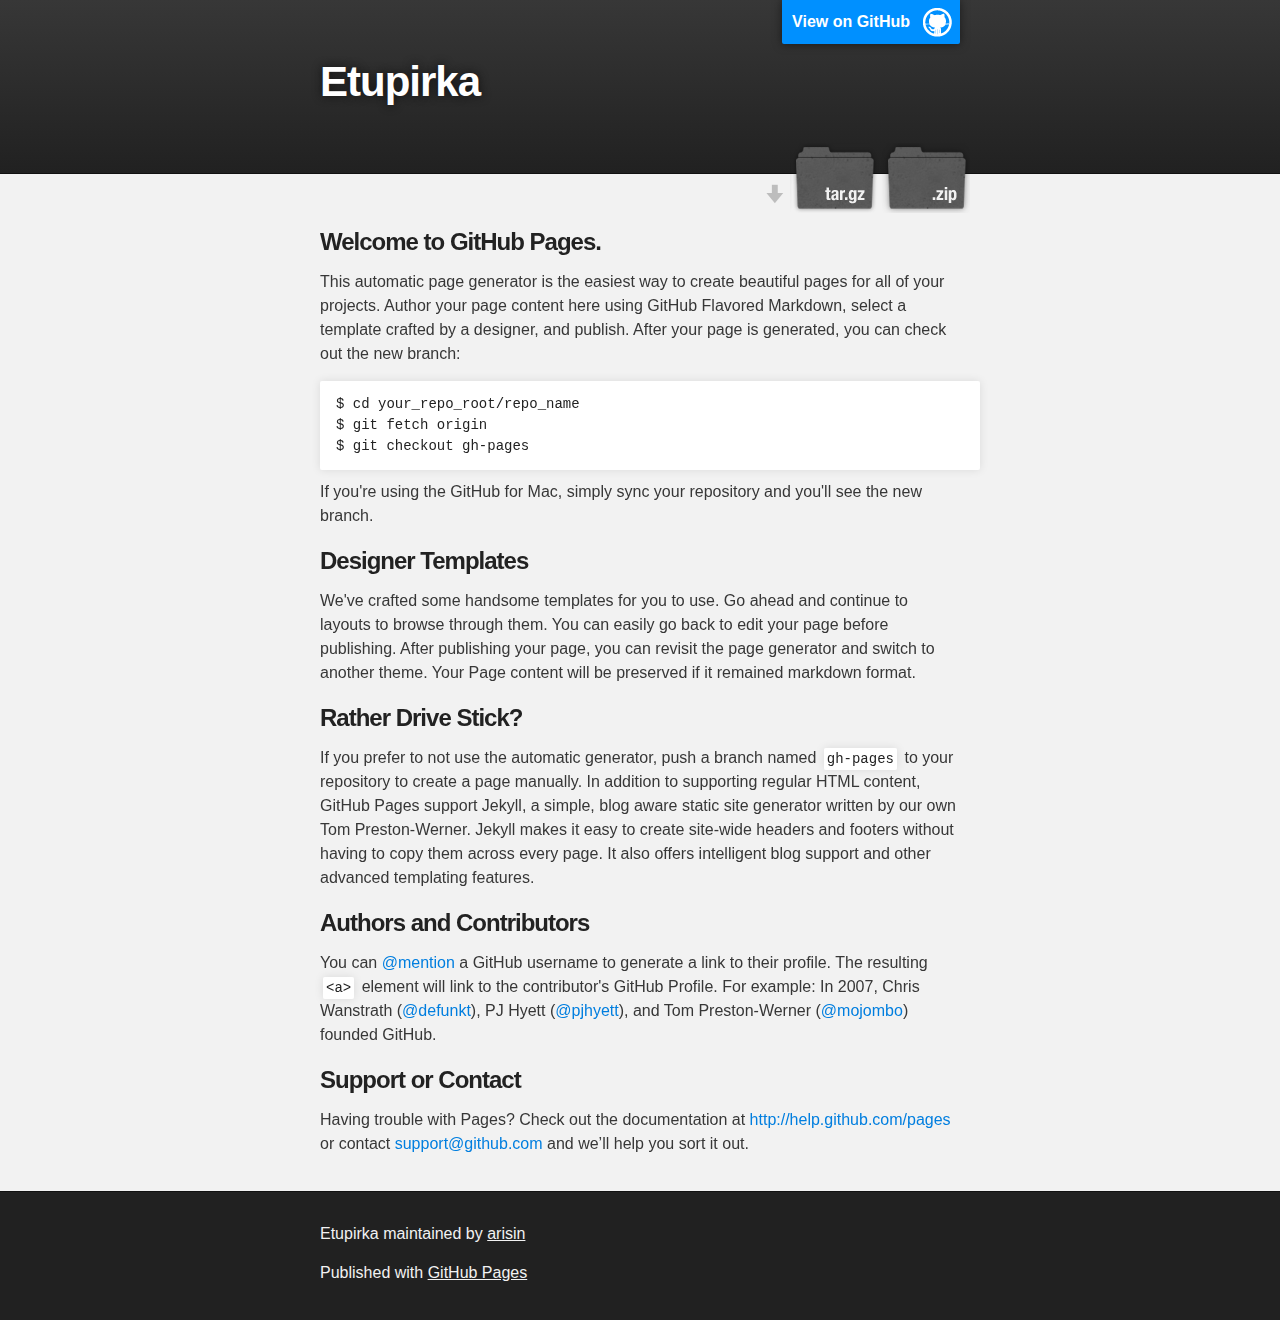
==== index.html @ 3eb8463f "Create gh-pages branch via GitHub" ====
<!DOCTYPE html>
<html>

  <head>
    <meta charset='utf-8' />
    <meta http-equiv="X-UA-Compatible" content="chrome=1" />
    <meta name="description" content="Etupirka : " />

    <link rel="stylesheet" type="text/css" media="screen" href="stylesheets/stylesheet.css">

    <title>Etupirka</title>
  </head>

  <body>

    <!-- HEADER -->
    <div id="header_wrap" class="outer">
        <header class="inner">
          <a id="forkme_banner" href="https://github.com/arisin/etupirka">View on GitHub</a>

          <h1 id="project_title">Etupirka</h1>
          <h2 id="project_tagline"></h2>

            <section id="downloads">
              <a class="zip_download_link" href="https://github.com/arisin/etupirka/zipball/master">Download this project as a .zip file</a>
              <a class="tar_download_link" href="https://github.com/arisin/etupirka/tarball/master">Download this project as a tar.gz file</a>
            </section>
        </header>
    </div>

    <!-- MAIN CONTENT -->
    <div id="main_content_wrap" class="outer">
      <section id="main_content" class="inner">
        <h3>
<a name="welcome-to-github-pages" class="anchor" href="#welcome-to-github-pages"><span class="octicon octicon-link"></span></a>Welcome to GitHub Pages.</h3>

<p>This automatic page generator is the easiest way to create beautiful pages for all of your projects. Author your page content here using GitHub Flavored Markdown, select a template crafted by a designer, and publish. After your page is generated, you can check out the new branch:</p>

<pre><code>$ cd your_repo_root/repo_name
$ git fetch origin
$ git checkout gh-pages
</code></pre>

<p>If you're using the GitHub for Mac, simply sync your repository and you'll see the new branch.</p>

<h3>
<a name="designer-templates" class="anchor" href="#designer-templates"><span class="octicon octicon-link"></span></a>Designer Templates</h3>

<p>We've crafted some handsome templates for you to use. Go ahead and continue to layouts to browse through them. You can easily go back to edit your page before publishing. After publishing your page, you can revisit the page generator and switch to another theme. Your Page content will be preserved if it remained markdown format.</p>

<h3>
<a name="rather-drive-stick" class="anchor" href="#rather-drive-stick"><span class="octicon octicon-link"></span></a>Rather Drive Stick?</h3>

<p>If you prefer to not use the automatic generator, push a branch named <code>gh-pages</code> to your repository to create a page manually. In addition to supporting regular HTML content, GitHub Pages support Jekyll, a simple, blog aware static site generator written by our own Tom Preston-Werner. Jekyll makes it easy to create site-wide headers and footers without having to copy them across every page. It also offers intelligent blog support and other advanced templating features.</p>

<h3>
<a name="authors-and-contributors" class="anchor" href="#authors-and-contributors"><span class="octicon octicon-link"></span></a>Authors and Contributors</h3>

<p>You can <a href="https://github.com/blog/821" class="user-mention">@mention</a> a GitHub username to generate a link to their profile. The resulting <code>&lt;a&gt;</code> element will link to the contributor's GitHub Profile. For example: In 2007, Chris Wanstrath (<a href="https://github.com/defunkt" class="user-mention">@defunkt</a>), PJ Hyett (<a href="https://github.com/pjhyett" class="user-mention">@pjhyett</a>), and Tom Preston-Werner (<a href="https://github.com/mojombo" class="user-mention">@mojombo</a>) founded GitHub.</p>

<h3>
<a name="support-or-contact" class="anchor" href="#support-or-contact"><span class="octicon octicon-link"></span></a>Support or Contact</h3>

<p>Having trouble with Pages? Check out the documentation at <a href="http://help.github.com/pages">http://help.github.com/pages</a> or contact <a href="mailto:support@github.com">support@github.com</a> and we’ll help you sort it out.</p>
      </section>
    </div>

    <!-- FOOTER  -->
    <div id="footer_wrap" class="outer">
      <footer class="inner">
        <p class="copyright">Etupirka maintained by <a href="https://github.com/arisin">arisin</a></p>
        <p>Published with <a href="http://pages.github.com">GitHub Pages</a></p>
      </footer>
    </div>

    

  </body>
</html>
---- stylesheets/stylesheet.css ----
/*******************************************************************************
Slate Theme for GitHub Pages
by Jason Costello, @jsncostello
*******************************************************************************/

@import url(pygment_trac.css);

/*******************************************************************************
MeyerWeb Reset
*******************************************************************************/

html, body, div, span, applet, object, iframe,
h1, h2, h3, h4, h5, h6, p, blockquote, pre,
a, abbr, acronym, address, big, cite, code,
del, dfn, em, img, ins, kbd, q, s, samp,
small, strike, strong, sub, sup, tt, var,
b, u, i, center,
dl, dt, dd, ol, ul, li,
fieldset, form, label, legend,
table, caption, tbody, tfoot, thead, tr, th, td,
article, aside, canvas, details, embed,
figure, figcaption, footer, header, hgroup,
menu, nav, output, ruby, section, summary,
time, mark, audio, video {
  margin: 0;
  padding: 0;
  border: 0;
  font: inherit;
  vertical-align: baseline;
}

/* HTML5 display-role reset for older browsers */
article, aside, details, figcaption, figure,
footer, header, hgroup, menu, nav, section {
  display: block;
}

ol, ul {
  list-style: none;
}

table {
  border-collapse: collapse;
  border-spacing: 0;
}

/*******************************************************************************
Theme Styles
*******************************************************************************/

body {
  box-sizing: border-box;
  color:#373737;
  background: #212121;
  font-size: 16px;
  font-family: 'Myriad Pro', Calibri, Helvetica, Arial, sans-serif;
  line-height: 1.5;
  -webkit-font-smoothing: antialiased;
}

h1, h2, h3, h4, h5, h6 {
  margin: 10px 0;
  font-weight: 700;
  color:#222222;
  font-family: 'Lucida Grande', 'Calibri', Helvetica, Arial, sans-serif;
  letter-spacing: -1px;
}

h1 {
  font-size: 36px;
  font-weight: 700;
}

h2 {
  padding-bottom: 10px;
  font-size: 32px;
  background: url('../images/bg_hr.png') repeat-x bottom;
}

h3 {
  font-size: 24px;
}

h4 {
  font-size: 21px;
}

h5 {
  font-size: 18px;
}

h6 {
  font-size: 16px;
}

p {
  margin: 10px 0 15px 0;
}

footer p {
  color: #f2f2f2;
}

a {
  text-decoration: none;
  color: #007edf;
  text-shadow: none;

  transition: color 0.5s ease;
  transition: text-shadow 0.5s ease;
  -webkit-transition: color 0.5s ease;
  -webkit-transition: text-shadow 0.5s ease;
  -moz-transition: color 0.5s ease;
  -moz-transition: text-shadow 0.5s ease;
  -o-transition: color 0.5s ease;
  -o-transition: text-shadow 0.5s ease;
  -ms-transition: color 0.5s ease;
  -ms-transition: text-shadow 0.5s ease;
}

a:hover, a:focus {text-decoration: underline;}

footer a {
  color: #F2F2F2;
  text-decoration: underline;
}

em {
  font-style: italic;
}

strong {
  font-weight: bold;
}

img {
  position: relative;
  margin: 0 auto;
  max-width: 739px;
  padding: 5px;
  margin: 10px 0 10px 0;
  border: 1px solid #ebebeb;

  box-shadow: 0 0 5px #ebebeb;
  -webkit-box-shadow: 0 0 5px #ebebeb;
  -moz-box-shadow: 0 0 5px #ebebeb;
  -o-box-shadow: 0 0 5px #ebebeb;
  -ms-box-shadow: 0 0 5px #ebebeb;
}

p img {
  display: inline;
  margin: 0;
  padding: 0;
  vertical-align: middle;
  text-align: center;
  border: none;
}

pre, code {
  width: 100%;
  color: #222;
  background-color: #fff;

  font-family: Monaco, "Bitstream Vera Sans Mono", "Lucida Console", Terminal, monospace;
  font-size: 14px;

  border-radius: 2px;
  -moz-border-radius: 2px;
  -webkit-border-radius: 2px;
}

pre {
  width: 100%;
  padding: 10px;
  box-shadow: 0 0 10px rgba(0,0,0,.1);
  overflow: auto;
}

code {
  padding: 3px;
  margin: 0 3px;
  box-shadow: 0 0 10px rgba(0,0,0,.1);
}

pre code {
  display: block;
  box-shadow: none;
}

blockquote {
  color: #666;
  margin-bottom: 20px;
  padding: 0 0 0 20px;
  border-left: 3px solid #bbb;
}


ul, ol, dl {
  margin-bottom: 15px
}

ul {
  list-style: inside;
  padding-left: 20px;
}

ol {
  list-style: decimal inside;
  padding-left: 20px;
}

dl dt {
  font-weight: bold;
}

dl dd {
  padding-left: 20px;
  font-style: italic;
}

dl p {
  padding-left: 20px;
  font-style: italic;
}

hr {
  height: 1px;
  margin-bottom: 5px;
  border: none;
  background: url('../images/bg_hr.png') repeat-x center;
}

table {
  border: 1px solid #373737;
  margin-bottom: 20px;
  text-align: left;
 }

th {
  font-family: 'Lucida Grande', 'Helvetica Neue', Helvetica, Arial, sans-serif;
  padding: 10px;
  background: #373737;
  color: #fff;
 }

td {
  padding: 10px;
  border: 1px solid #373737;
 }

form {
  background: #f2f2f2;
  padding: 20px;
}

/*******************************************************************************
Full-Width Styles
*******************************************************************************/

.outer {
  width: 100%;
}

.inner {
  position: relative;
  max-width: 640px;
  padding: 20px 10px;
  margin: 0 auto;
}

#forkme_banner {
  display: block;
  position: absolute;
  top:0;
  right: 10px;
  z-index: 10;
  padding: 10px 50px 10px 10px;
  color: #fff;
  background: url('../images/blacktocat.png') #0090ff no-repeat 95% 50%;
  font-weight: 700;
  box-shadow: 0 0 10px rgba(0,0,0,.5);
  border-bottom-left-radius: 2px;
  border-bottom-right-radius: 2px;
}

#header_wrap {
  background: #212121;
  background: -moz-linear-gradient(top, #373737, #212121);
  background: -webkit-linear-gradient(top, #373737, #212121);
  background: -ms-linear-gradient(top, #373737, #212121);
  background: -o-linear-gradient(top, #373737, #212121);
  background: linear-gradient(top, #373737, #212121);
}

#header_wrap .inner {
  padding: 50px 10px 30px 10px;
}

#project_title {
  margin: 0;
  color: #fff;
  font-size: 42px;
  font-weight: 700;
  text-shadow: #111 0px 0px 10px;
}

#project_tagline {
  color: #fff;
  font-size: 24px;
  font-weight: 300;
  background: none;
  text-shadow: #111 0px 0px 10px;
}

#downloads {
  position: absolute;
  width: 210px;
  z-index: 10;
  bottom: -40px;
  right: 0;
  height: 70px;
  background: url('../images/icon_download.png') no-repeat 0% 90%;
}

.zip_download_link {
  display: block;
  float: right;
  width: 90px;
  height:70px;
  text-indent: -5000px;
  overflow: hidden;
  background: url(../images/sprite_download.png) no-repeat bottom left;
}

.tar_download_link {
  display: block;
  float: right;
  width: 90px;
  height:70px;
  text-indent: -5000px;
  overflow: hidden;
  background: url(../images/sprite_download.png) no-repeat bottom right;
  margin-left: 10px;
}

.zip_download_link:hover {
  background: url(../images/sprite_download.png) no-repeat top left;
}

.tar_download_link:hover {
  background: url(../images/sprite_download.png) no-repeat top right;
}

#main_content_wrap {
  background: #f2f2f2;
  border-top: 1px solid #111;
  border-bottom: 1px solid #111;
}

#main_content {
  padding-top: 40px;
}

#footer_wrap {
  background: #212121;
}



/*******************************************************************************
Small Device Styles
*******************************************************************************/

@media screen and (max-width: 480px) {
  body {
    font-size:14px;
  }

  #downloads {
    display: none;
  }

  .inner {
    min-width: 320px;
    max-width: 480px;
  }

  #project_title {
  font-size: 32px;
  }

  h1 {
    font-size: 28px;
  }

  h2 {
    font-size: 24px;
  }

  h3 {
    font-size: 21px;
  }

  h4 {
    font-size: 18px;
  }

  h5 {
    font-size: 14px;
  }

  h6 {
    font-size: 12px;
  }

  code, pre {
    min-width: 320px;
    max-width: 480px;
    font-size: 11px;
  }

}
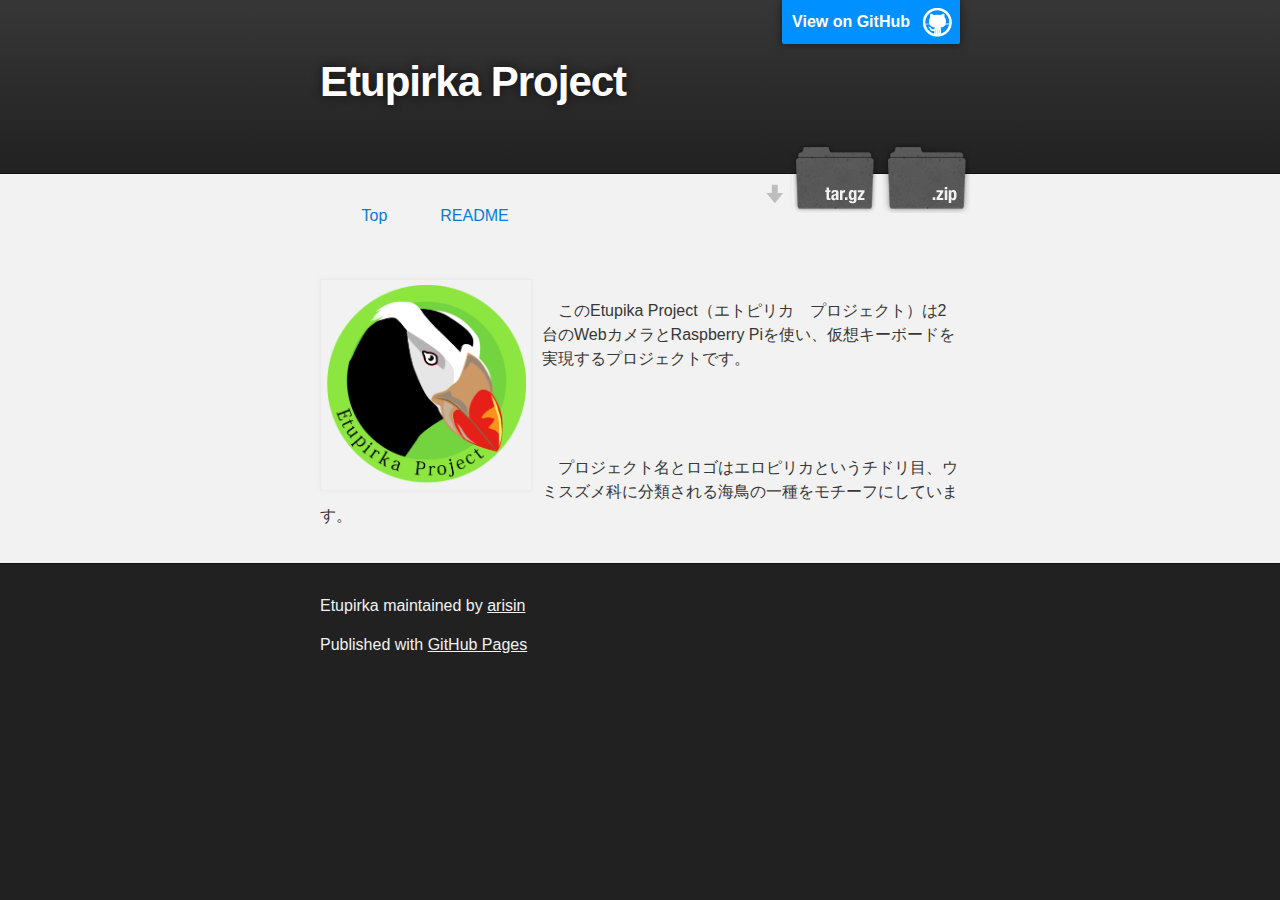
==== commit d299a692: "トップページの修正" ====
--- a/index.html
+++ b/index.html
@@ -7,6 +7,7 @@
     <meta name="description" content="Etupirka : " />
 
     <link rel="stylesheet" type="text/css" media="screen" href="stylesheets/stylesheet.css">
+    <link rel="icon" href="images/Etupirkaロゴ.png">
 
     <title>Etupirka</title>
   </head>
@@ -18,7 +19,7 @@
         <header class="inner">
           <a id="forkme_banner" href="https://github.com/arisin/etupirka">View on GitHub</a>
 
-          <h1 id="project_title">Etupirka</h1>
+          <h1 id="project_title">Etupirka Project</h1>
           <h2 id="project_tagline"></h2>
 
             <section id="downloads">
@@ -30,38 +31,20 @@
 
     <!-- MAIN CONTENT -->
     <div id="main_content_wrap" class="outer">
+
+      <nav class="inner">
+      	<ul>
+        	<li><a href="index.html">Top</a></li>
+            <li><a href="README.html">README</a></li>
+        </ul>
+      </nav>
+
       <section id="main_content" class="inner">
-        <h3>
-<a name="welcome-to-github-pages" class="anchor" href="#welcome-to-github-pages"><span class="octicon octicon-link"></span></a>Welcome to GitHub Pages.</h3>
-
-<p>This automatic page generator is the easiest way to create beautiful pages for all of your projects. Author your page content here using GitHub Flavored Markdown, select a template crafted by a designer, and publish. After your page is generated, you can check out the new branch:</p>
-
-<pre><code>$ cd your_repo_root/repo_name
-$ git fetch origin
-$ git checkout gh-pages
-</code></pre>
-
-<p>If you're using the GitHub for Mac, simply sync your repository and you'll see the new branch.</p>
-
-<h3>
-<a name="designer-templates" class="anchor" href="#designer-templates"><span class="octicon octicon-link"></span></a>Designer Templates</h3>
-
-<p>We've crafted some handsome templates for you to use. Go ahead and continue to layouts to browse through them. You can easily go back to edit your page before publishing. After publishing your page, you can revisit the page generator and switch to another theme. Your Page content will be preserved if it remained markdown format.</p>
-
-<h3>
-<a name="rather-drive-stick" class="anchor" href="#rather-drive-stick"><span class="octicon octicon-link"></span></a>Rather Drive Stick?</h3>
-
-<p>If you prefer to not use the automatic generator, push a branch named <code>gh-pages</code> to your repository to create a page manually. In addition to supporting regular HTML content, GitHub Pages support Jekyll, a simple, blog aware static site generator written by our own Tom Preston-Werner. Jekyll makes it easy to create site-wide headers and footers without having to copy them across every page. It also offers intelligent blog support and other advanced templating features.</p>
-
-<h3>
-<a name="authors-and-contributors" class="anchor" href="#authors-and-contributors"><span class="octicon octicon-link"></span></a>Authors and Contributors</h3>
-
-<p>You can <a href="https://github.com/blog/821" class="user-mention">@mention</a> a GitHub username to generate a link to their profile. The resulting <code>&lt;a&gt;</code> element will link to the contributor's GitHub Profile. For example: In 2007, Chris Wanstrath (<a href="https://github.com/defunkt" class="user-mention">@defunkt</a>), PJ Hyett (<a href="https://github.com/pjhyett" class="user-mention">@pjhyett</a>), and Tom Preston-Werner (<a href="https://github.com/mojombo" class="user-mention">@mojombo</a>) founded GitHub.</p>
-
-<h3>
-<a name="support-or-contact" class="anchor" href="#support-or-contact"><span class="octicon octicon-link"></span></a>Support or Contact</h3>
-
-<p>Having trouble with Pages? Check out the documentation at <a href="http://help.github.com/pages">http://help.github.com/pages</a> or contact <a href="mailto:support@github.com">support@github.com</a> and we’ll help you sort it out.</p>
+      	<img src="images/Etupirkaロゴ.png" width="200" height="200" style="float:left"/>
+      	<p id="top_p">　このEtupika Project（エトピリカ　プロジェクト）は2台のWebカメラとRaspberry Piを使い、仮想キーボードを実現するプロジェクトです。</p>
+      </section>
+      <section id="main_content2" class="inner">
+        <p id="top_p">　プロジェクト名とロゴはエロピリカというチドリ目、ウミスズメ科に分類される海鳥の一種をモチーフにしています。</p>
       </section>
     </div>
 
--- a/stylesheets/stylesheet.css
+++ b/stylesheets/stylesheet.css
@@ -421,3 +421,36 @@
   }
 
 }
+
+/*----------------------------------*/
+nav ul{
+	margin-left:0;
+	padding-left:0;
+	list-style-type:none;
+}
+
+nav li{
+	float:left;
+	width:100px;
+}
+
+nav a{
+	display:block;
+	padding-top:10px;
+	padding-bottom:10px;
+	text-align:center;
+	text-decoration:none;
+	width:109px;
+}
+
+nav a:hover{
+	background-color:#aaaaaa;
+}
+
+#main_content img{
+	margin-right:10px;
+}
+
+#top_p{
+	padding-top:20px;
+}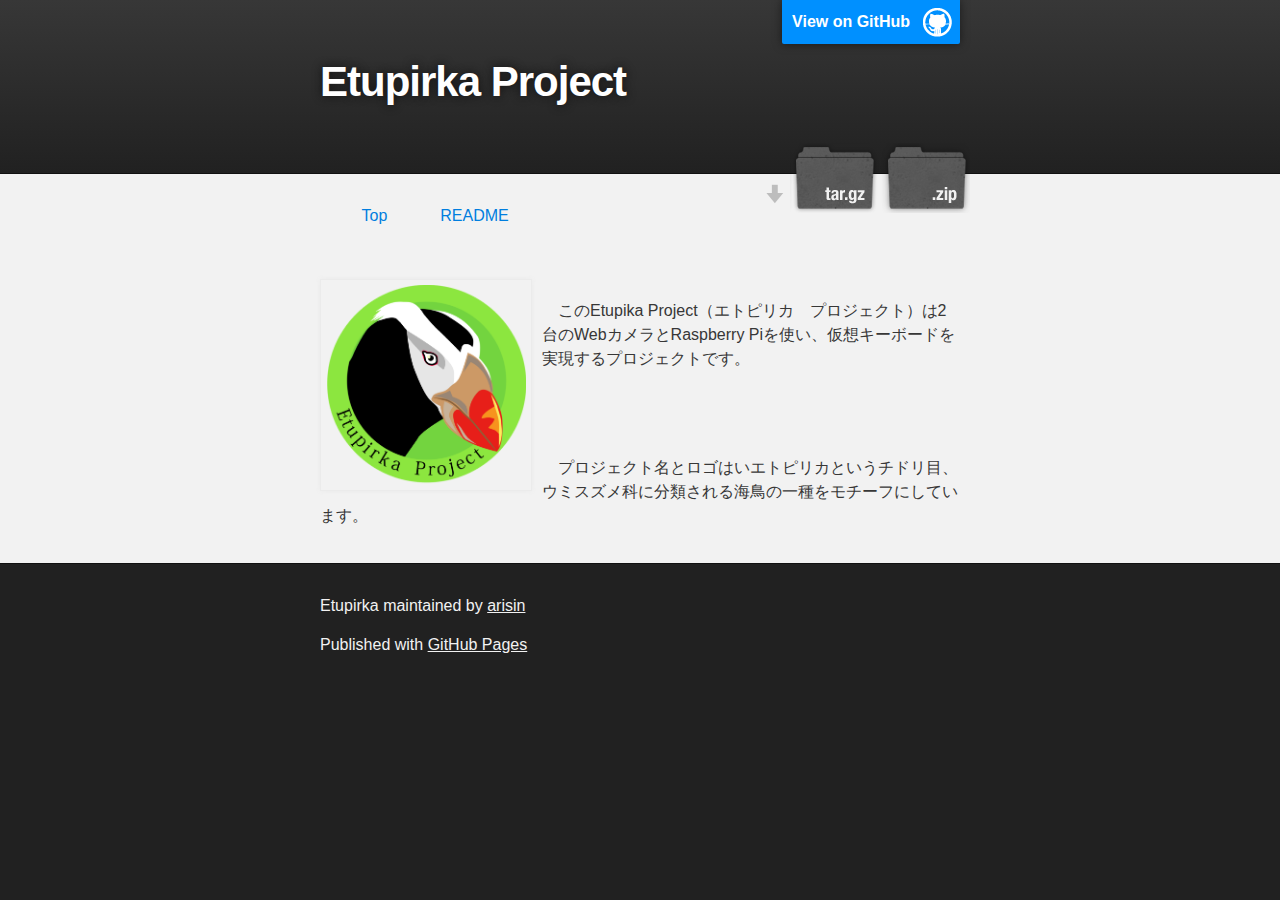
==== commit 57268356: "index.htmlの誤字修正" ====
--- a/index.html
+++ b/index.html
@@ -44,7 +44,7 @@
       	<p id="top_p">　このEtupika Project（エトピリカ　プロジェクト）は2台のWebカメラとRaspberry Piを使い、仮想キーボードを実現するプロジェクトです。</p>
       </section>
       <section id="main_content2" class="inner">
-        <p id="top_p">　プロジェクト名とロゴはエロピリカというチドリ目、ウミスズメ科に分類される海鳥の一種をモチーフにしています。</p>
+        <p id="top_p">　プロジェクト名とロゴはいエトピリカというチドリ目、ウミスズメ科に分類される海鳥の一種をモチーフにしています。</p>
       </section>
     </div>
 
